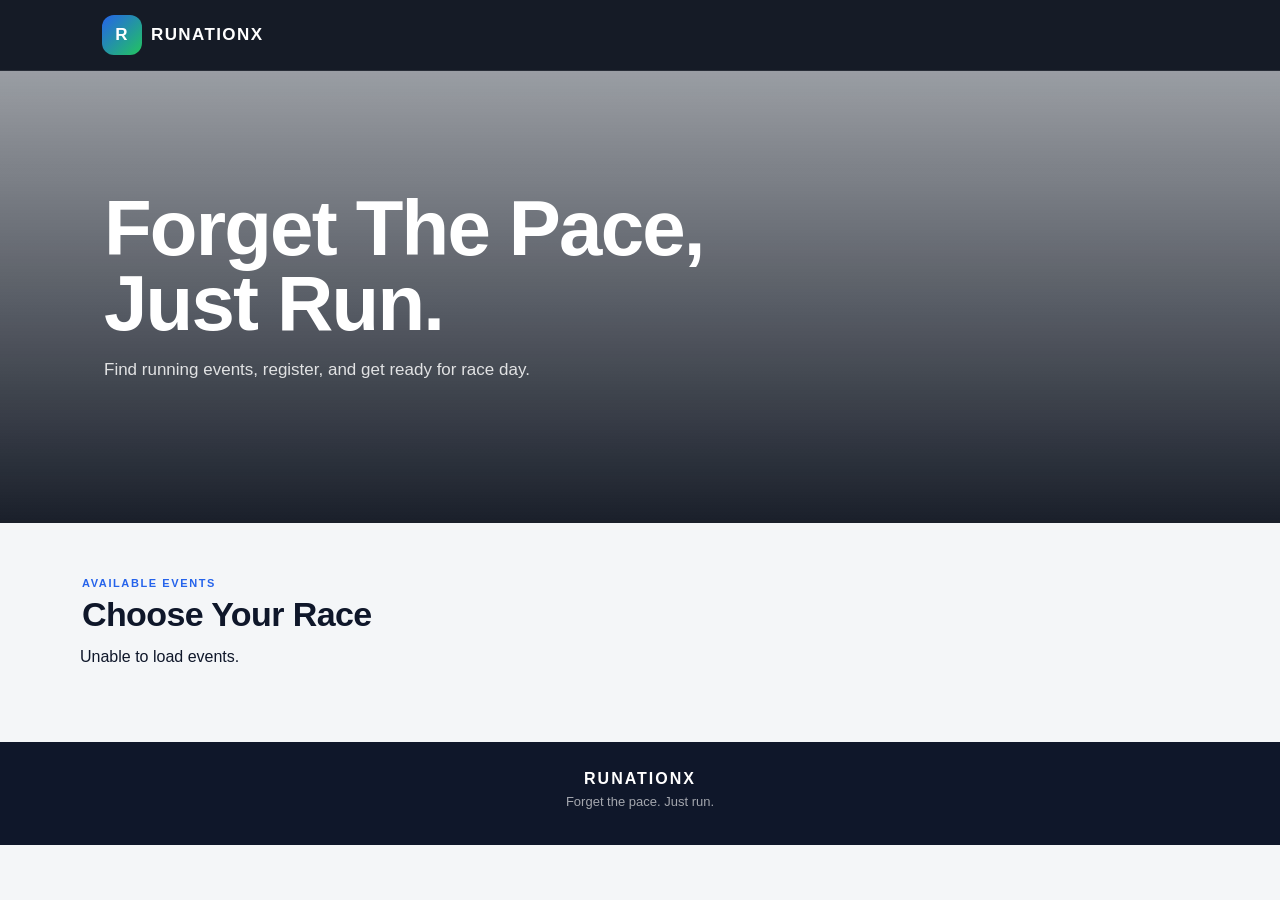
==== index.html @ 76677ba3 "Move date format helpers to shared JS" ====
<!DOCTYPE html>
<html>
<head>
  <meta charset="UTF-8">
  <meta name="viewport" content="width=device-width, initial-scale=1.0">
  <title>RUNATIONX Events</title>
  <link rel="stylesheet" href="css/base.css">
  <link rel="stylesheet" href="css/landing.css">
</head>

<body class="landing-page">

<header class="hub-header">
  <div class="hub-header-inner">
    <a href="index.html" class="hub-brand">
      <span class="hub-logo">R</span>
      <span>RUNATIONX</span>
    </a>
  </div>
</header>

<main>
  <section class="hub-hero">
    <div class="hub-hero-inner">
    <!--  <p class="hub-kicker">RUNATIONX EVENT HUB</p> -->

      <h1>Forget The Pace,<br>Just Run.</h1>

      <p>
        Find running events, register, and get ready for race day.
      </p>
    </div>
  </section>

  <section class="events-section">
    <div class="events-wrap">
      <div class="section-head-left">
        <p>AVAILABLE EVENTS</p>
        <h2>Choose Your Race</h2>
      </div>

      <div id="eventList" class="event-list-grid">
        <div class="event-loading">Loading events...</div>
      </div>
    </div>
  </section>
</main>

<footer class="hub-footer">
  <strong>RUNATIONX</strong>
  <span>Forget the pace. Just run.</span>
</footer>

<script src="js/shared.js"></script>
<script src="js/index.js"></script>

</body>
</html>
---- css/base.css ----
* {
  box-sizing: border-box;
}

body {
  margin: 0;
  font-family: Arial, sans-serif;
  background: #f4f6f8;
  color: #222;
}

.success-box {
  padding: 15px;
  background: #e9f8ee;
  border: 1px solid #34a853;
  border-radius: 10px;
}

.error-box {
  padding: 15px;
  background: #fdeaea;
  border: 1px solid #d93025;
  color: #b00020;
  border-radius: 10px;
  font-weight: 600;
}

button:disabled {
  opacity: 0.6;
  cursor: not-allowed;
}
---- css/landing.css ----
/* ==========================
   RUNATION LANDING - MOBILE FIRST
========================== */

.landing-page {
  margin: 0;
  background: #f4f6f8;
  color: #0f172a;
  font-family: Arial, sans-serif;
}

.landing-page * {
  box-sizing: border-box;
}

/* Header */
.hub-header {
 /* position: sticky;
  top: 0; */
  z-index: 50;
  background: rgba(7, 13, 25, 0.94);
  backdrop-filter: blur(12px);
  border-bottom: 1px solid rgba(255,255,255,0.08);
}

.hub-header-inner {
  width: 100%;
  max-width: 1120px;
  margin: 0 auto;
  padding: 12px 14px;
  display: flex;
  justify-content: flex-start;
  align-items: center;
}

.hub-brand {
  display: flex;
  align-items: center;
  gap: 9px;
  color: #fff;
  text-decoration: none;
  font-weight: 900;
  letter-spacing: 1.4px;
  font-size: 15px;
}

.hub-logo {
  width: 34px;
  height: 34px;
  border-radius: 12px;
  background: linear-gradient(135deg, #2563eb, #22c55e);
  display: flex;
  align-items: center;
  justify-content: center;
  font-weight: 900;
}


/* Hero */
.hub-hero {
  background:
    linear-gradient(180deg, rgba(7,13,25,0.38), rgba(7,13,25,0.92)),
    url("https://images.unsplash.com/photo-1502904550040-7534597429ae?auto=format&fit=crop&w=1400&q=80") center/cover no-repeat;
  color: #fff;
}

.hub-hero-inner {
  width: 100%;
  max-width: 1120px;
  margin: 0 auto;
  padding: 74px 18px 86px;
}

.hub-kicker {
  display: inline-block;
  margin: 0 0 12px;
  padding: 8px 12px;
  border-radius: 999px;
  background: rgba(255,255,255,0.13);
  border: 1px solid rgba(255,255,255,0.18);
  color: rgba(255,255,255,0.88);
  font-size: 11px;
  font-weight: 900;
  letter-spacing: 1.5px;
}

.hub-copy,
.hub-visual,
.hub-meta-row,
.route-card {
  display: none;
}

.hub-hero h1,
.hub-copy h1 {
  margin: 0;
  font-size: 46px;
  line-height: 0.96;
  letter-spacing: -1.8px;
  max-width: 620px;
}

.hub-hero p,
.hub-copy p {
  margin: 16px 0 0;
  max-width: 430px;
  color: rgba(255,255,255,0.84);
  line-height: 1.55;
  font-size: 15px;
}

/* Events */
.events-section {
  padding: 34px 14px 44px;
  margin-top: 0;
  position: relative;
  z-index: 2;
}

.events-wrap {
  width: 100%;
  max-width: 1120px;
  margin: 0 auto;
}

.section-head-left {
  margin-bottom: 14px;
  padding: 0 2px;
}

.section-head-left p {
  margin: 0 0 6px;
  color: #2563eb;
  font-size: 11px;
  font-weight: 900;
  letter-spacing: 1.6px;
}

.section-head-left h2 {
  margin: 0;
  font-size: 26px;
  color: #0f172a;
  letter-spacing: -0.6px;
}

.event-list-grid {
  display: grid;
  grid-template-columns: 1fr;
  gap: 16px;
}

.event-card {
  background: #fff;
  border-radius: 24px;
  overflow: hidden;
  border: 1px solid #e6edf6;
  box-shadow: 0 14px 34px rgba(15,23,42,0.12);
}

.event-image {
  position: relative;
  height: 260px;
  background-size: cover;
  background-position: center;
}

.event-image::after {
  content: "";
  position: absolute;
  inset: 0;
  /*background: linear-gradient(180deg, rgba(15,23,42,0.08), rgba(15,23,42,0.72));*/
}

.event-image {
  background-image:
    linear-gradient(135deg, rgba(37,99,235,0.08), rgba(15,23,42,0.1)),
    url("https://images.unsplash.com/photo-1552674605-db6ffd4facb5?auto=format&fit=crop&w=1200&q=80");

  background-size: cover;
  background-position: center;
  background-repeat: no-repeat;
}

.event-status {
  position: absolute;
  left: 14px;
  top: 14px;
  z-index: 2;
  display: inline-flex;
  padding: 7px 11px;
  border-radius: 999px;
  background: #22c55e;
  color: #052e16;
  font-size: 11px;
  font-weight: 900;
  box-shadow: 0 10px 24px rgba(34,197,94,0.25);
}

.event-content {
  padding: 18px;
}

.event-type {
  margin: 0 0 7px;
  color: #2563eb;
  font-size: 11px;
  font-weight: 900;
  letter-spacing: 1.5px;
  text-transform: uppercase;
}

.event-card h3 {
  margin: 0;
  color: #0f172a;
  font-size: 22px;
  line-height: 1.12;
  letter-spacing: -0.6px;
}

.event-info-grid {
  display: grid;
  grid-template-columns: repeat(2, 1fr);
  gap: 10px;
  margin: 18px 0 14px;
}

.event-info-grid div {
  padding: 12px;
  border-radius: 16px;
  background: #f8fafc;
  border: 1px solid #edf2f7;
}

.event-info-grid small {
  display: block;
  margin-bottom: 4px;
  color: #94a3b8;
  font-size: 10px;
  font-weight: 800;
  text-transform: uppercase;
  letter-spacing: 0.8px;
}

.event-info-grid strong {
  display: block;
  color: #0f172a;
  font-size: 13px;
  line-height: 1.25;
}

.event-price-row {
  display: flex;
  justify-content: space-between;
  align-items: center;
  gap: 12px;
  margin-top: 10px;
  padding: 14px;
  border-radius: 18px;
  background: #0f172a;
  color: #fff;
}

.event-price-row span {
  font-size: 12px;
  font-weight: 800;
  color: rgba(255,255,255,0.72);
  text-transform: uppercase;
  letter-spacing: 1px;
}

.event-price-row strong {
  font-size: 24px;
  font-weight: 900;
}

.event-btn {
  display: flex;
  width: 100%;
  margin-top: 14px;
  padding: 15px 16px;
  border-radius: 16px;
  background: linear-gradient(135deg, #2563eb, #0f172a);
  color: #fff;
  text-decoration: none;
  justify-content: center;
  align-items: center;
  font-weight: 900;
  letter-spacing: 0.3px;
}

.event-btn:active {
  transform: scale(0.99);
}

/* Footer */
.hub-footer {
  padding: 28px 18px 36px;
  text-align: center;
  background: #0f172a;
  color: #fff;
}

.hub-footer strong {
  display: block;
  letter-spacing: 2px;
  font-weight: 900;
}

.hub-footer span {
  display: block;
  margin-top: 6px;
  color: rgba(255,255,255,0.62);
  font-size: 13px;
}

/* Tablet */
@media (min-width: 700px) {
  .hub-header-inner {
    padding: 15px 22px;
  }

  .hub-brand {
    font-size: 17px;
  }

  .hub-logo {
    width: 40px;
    height: 40px;
  }

  .hub-hero-inner {
    padding: 96px 24px 120px;
  }

  .hub-hero h1,
  .hub-copy h1 {
    font-size: 66px;
  }

  .hub-hero p,
  .hub-copy p {
    font-size: 17px;
  }

.events-section {
  padding: 44px 22px 60px;
  margin-top: 0;
}

  .section-head-left h2 {
    font-size: 34px;
  }

  .event-list-grid {
    grid-template-columns: repeat(2, 1fr);
  }

  .event-image {
    height: 300px;
  }
}

/* Desktop */
@media (min-width: 1100px) {
  .hub-hero-inner {
    padding: 120px 24px 140px;
  }

  .hub-hero h1,
  .hub-copy h1 {
    font-size: 78px;
  }

  .events-section {
  padding: 54px 24px 76px;
  margin-top: 0;
}

  .event-list-grid {
    grid-template-columns: repeat(2, 1fr);
    gap: 22px;
  }

  .event-card.featured-event {
    transform: translateY(-8px);
  }

  .event-card:hover {
    transform: translateY(-4px);
    transition: 0.2s ease;
  }

  .event-btn:hover {
    filter: brightness(1.05);
  }
  
  .event-image{
	  height: 340px;
  }
}



.event-desc {
  margin: 0 0 12px;
  color: #64748b;
  font-size: 14px;
  line-height: 1.5;
}
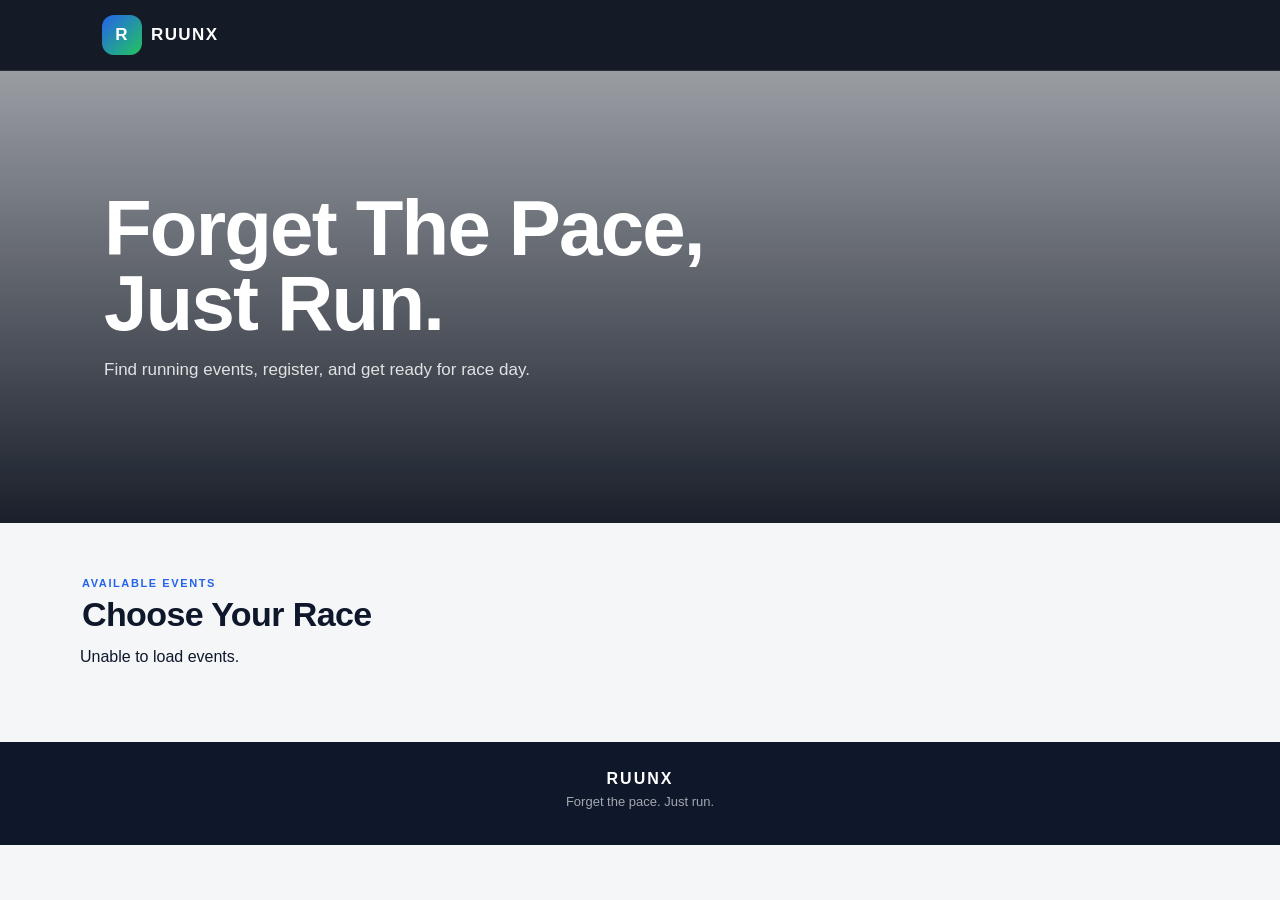
==== commit 701bc857: "Add offline payment mode and update event metadata" ====
--- a/index.html
+++ b/index.html
@@ -3,7 +3,21 @@
 <head>
   <meta charset="UTF-8">
   <meta name="viewport" content="width=device-width, initial-scale=1.0">
-  <title>RUNATIONX Events</title>
+  <title>RUUNX Events</title>
+  
+<meta property="og:type" content="website">
+<meta property="og:site_name" content="RUUNX">
+<meta property="og:title" content="RUUNX Event">
+<meta property="og:description" content="Official running event registration platform.">
+<meta property="og:image" content="https://pub-a4e7f1c8b6834deda00bfb20a356f430.r2.dev/RX.jpg">
+<meta property="og:image:width" content="1200">
+<meta property="og:image:height" content="630">
+
+<meta name="twitter:card" content="summary_large_image">
+<meta name="twitter:title" content="RUUNX Event">
+<meta name="twitter:description" content="Official running event registration platform.">
+<meta name="twitter:image" content="https://pub-a4e7f1c8b6834deda00bfb20a356f430.r2.dev/RX.jpg">
+
   <link rel="stylesheet" href="css/base.css">
   <link rel="stylesheet" href="css/landing.css">
 </head>
@@ -14,7 +28,7 @@
   <div class="hub-header-inner">
     <a href="index.html" class="hub-brand">
       <span class="hub-logo">R</span>
-      <span>RUNATIONX</span>
+      <span>RUUNX</span>
     </a>
   </div>
 </header>
@@ -47,7 +61,7 @@
 </main>
 
 <footer class="hub-footer">
-  <strong>RUNATIONX</strong>
+  <strong>RUUNX</strong>
   <span>Forget the pace. Just run.</span>
 </footer>
 
--- a/css/landing.css
+++ b/css/landing.css
@@ -159,9 +159,13 @@
 
 .event-image {
   position: relative;
-  height: 260px;
+  width: 100%;
+  aspect-ratio: 3 / 2;
+  height: auto;
+  overflow: hidden;
   background-size: cover;
   background-position: center;
+  background-repeat: no-repeat;
 }
 
 .event-image::after {
@@ -175,10 +179,6 @@
   background-image:
     linear-gradient(135deg, rgba(37,99,235,0.08), rgba(15,23,42,0.1)),
     url("https://images.unsplash.com/photo-1552674605-db6ffd4facb5?auto=format&fit=crop&w=1200&q=80");
-
-  background-size: cover;
-  background-position: center;
-  background-repeat: no-repeat;
 }
 
 .event-status {
@@ -354,10 +354,6 @@
   .event-list-grid {
     grid-template-columns: repeat(2, 1fr);
   }
-
-  .event-image {
-    height: 300px;
-  }
 }
 
 /* Desktop */
@@ -392,10 +388,6 @@
 
   .event-btn:hover {
     filter: brightness(1.05);
-  }
-  
-  .event-image{
-	  height: 340px;
   }
 }
 
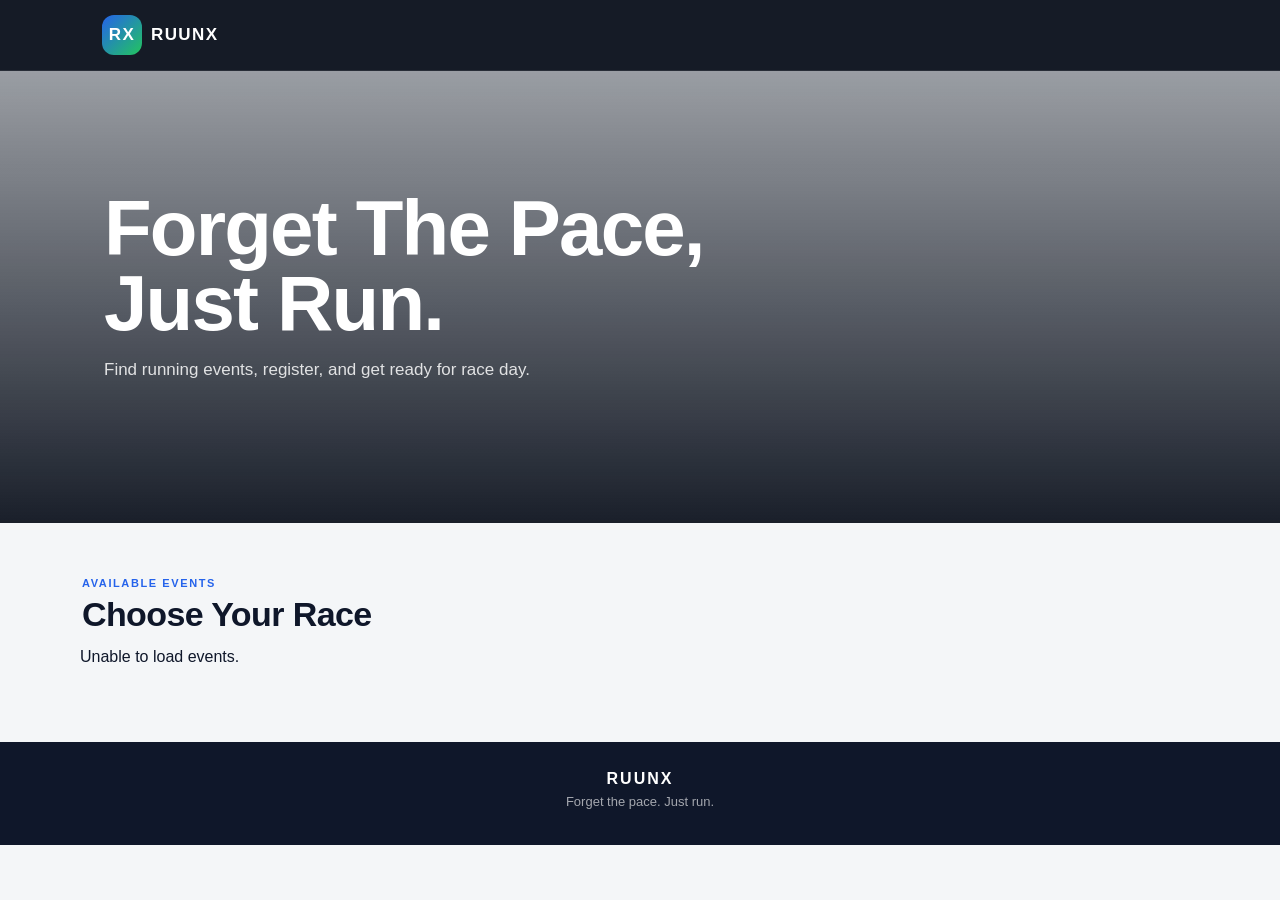
==== commit f962d363: "Improve responsive event page layout" ====
--- a/index.html
+++ b/index.html
@@ -9,14 +9,14 @@
 <meta property="og:site_name" content="RUUNX">
 <meta property="og:title" content="RUUNX Event">
 <meta property="og:description" content="Official running event registration platform.">
-<meta property="og:image" content="https://pub-a4e7f1c8b6834deda00bfb20a356f430.r2.dev/RX.jpg">
+<meta property="og:image" content="https://pub-a4e7f1c8b6834deda00bfb20a356f430.r2.dev/RX_logo.jpg">
 <meta property="og:image:width" content="1200">
 <meta property="og:image:height" content="630">
 
 <meta name="twitter:card" content="summary_large_image">
 <meta name="twitter:title" content="RUUNX Event">
 <meta name="twitter:description" content="Official running event registration platform.">
-<meta name="twitter:image" content="https://pub-a4e7f1c8b6834deda00bfb20a356f430.r2.dev/RX.jpg">
+<meta name="twitter:image" content="https://pub-a4e7f1c8b6834deda00bfb20a356f430.r2.dev/RX_logo.jpg">
 
   <link rel="stylesheet" href="css/base.css">
   <link rel="stylesheet" href="css/landing.css">
@@ -27,7 +27,7 @@
 <header class="hub-header">
   <div class="hub-header-inner">
     <a href="index.html" class="hub-brand">
-      <span class="hub-logo">R</span>
+      <span class="hub-logo">RX</span>
       <span>RUUNX</span>
     </a>
   </div>
--- a/css/landing.css
+++ b/css/landing.css
@@ -277,7 +277,7 @@
   display: flex;
   width: 100%;
   margin-top: 14px;
-  padding: 15px 16px;
+  padding: 10px 11px;
   border-radius: 16px;
   background: linear-gradient(135deg, #2563eb, #0f172a);
   color: #fff;
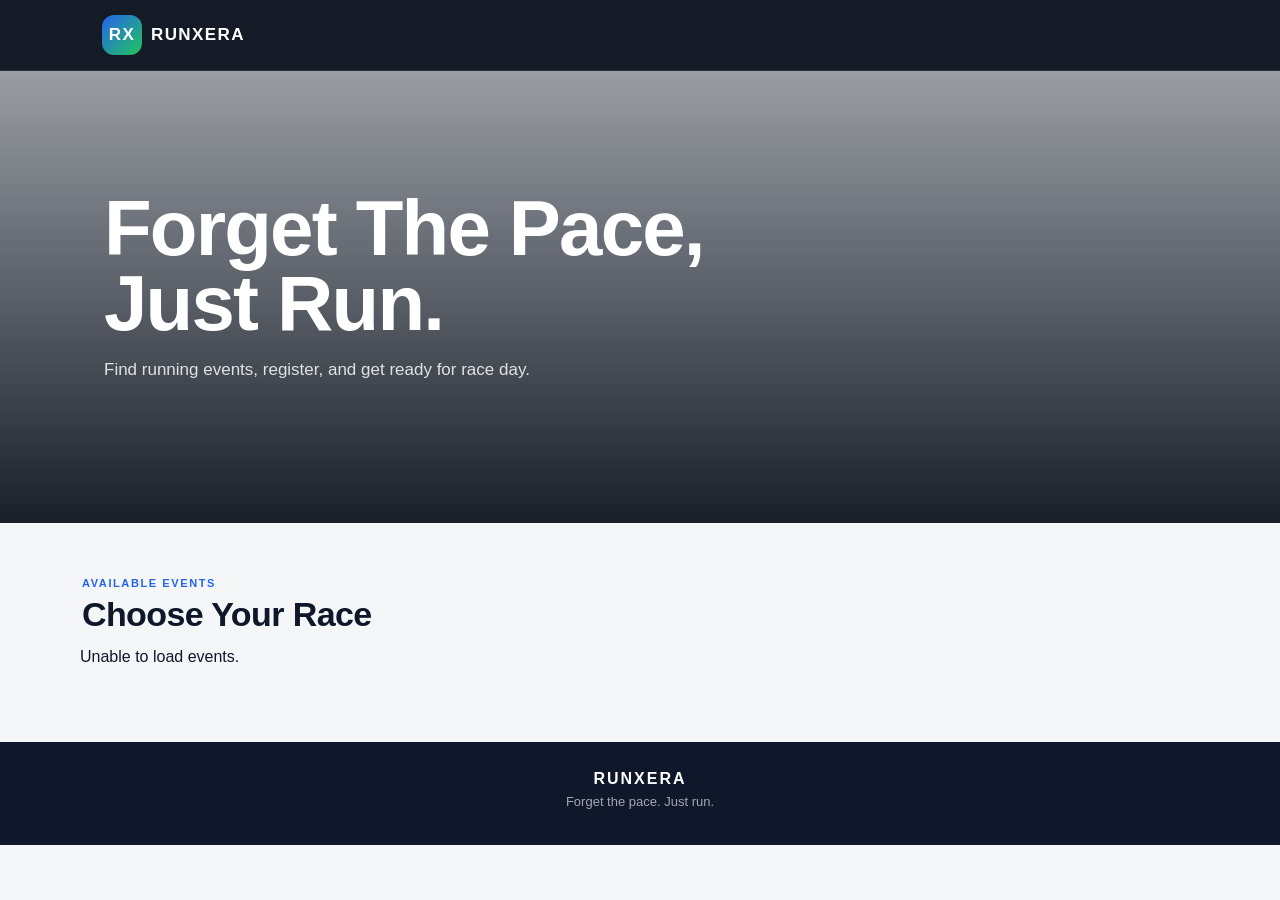
==== commit e082e9a5: "Rename RUUNX to RUNXERA in index.html" ====
--- a/index.html
+++ b/index.html
@@ -3,7 +3,7 @@
 <head>
   <meta charset="UTF-8">
   <meta name="viewport" content="width=device-width, initial-scale=1.0">
-  <title>RUUNX Events</title>
+  <title>RUNXERA</title>
   
 <meta property="og:type" content="website">
 <meta property="og:site_name" content="RUUNX">
@@ -28,7 +28,7 @@
   <div class="hub-header-inner">
     <a href="index.html" class="hub-brand">
       <span class="hub-logo">RX</span>
-      <span>RUUNX</span>
+      <span>RUNXERA</span>
     </a>
   </div>
 </header>
@@ -61,7 +61,7 @@
 </main>
 
 <footer class="hub-footer">
-  <strong>RUUNX</strong>
+  <strong>RUNXERA</strong>
   <span>Forget the pace. Just run.</span>
 </footer>
 
@@ -69,4 +69,4 @@
 <script src="js/index.js"></script>
 
 </body>
-</html>+</html>
